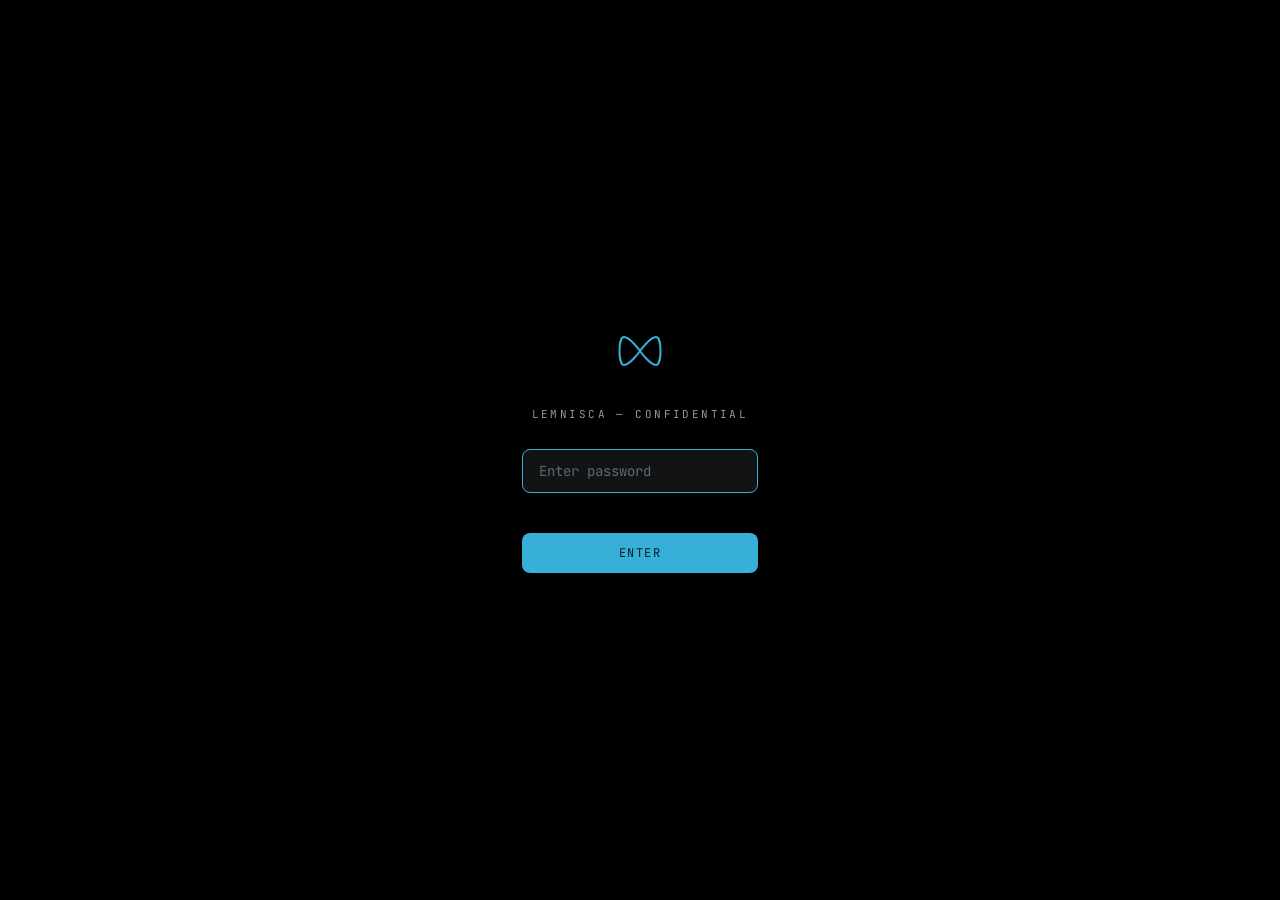
==== login.html @ b4c7c3ba "Initial commit — Lemnisca investor update site" ====
<!DOCTYPE html>
<html lang="en">
<head>
  <meta charset="UTF-8" />
  <meta name="viewport" content="width=device-width, initial-scale=1.0" />
  <title>Lemnisca — Access</title>
  <meta name="robots" content="noindex, nofollow" />
  <link rel="icon" type="image/png" href="./Assets/favicon.png" />
  <link rel="apple-touch-icon" href="./Assets/favicon.png" />
  <link rel="preconnect" href="https://fonts.googleapis.com" />
  <link rel="preconnect" href="https://fonts.gstatic.com" crossorigin />
  <link href="https://fonts.googleapis.com/css2?family=JetBrains+Mono:wght@400;500&display=swap" rel="stylesheet" />
  <style>
    *, *::before, *::after { box-sizing: border-box; margin: 0; padding: 0; }
    html, body {
      height: 100%; background: #000; color: #f4f5f6;
      font-family: "JetBrains Mono", ui-monospace, monospace;
      -webkit-font-smoothing: antialiased;
    }
    body { display: flex; align-items: center; justify-content: center; }

    .gate {
      width: 100%; max-width: 360px; padding: 0 24px;
      display: flex; flex-direction: column; align-items: center; gap: 0;
    }

    .logo-mark {
      width: 48px; height: 48px; margin-bottom: 32px;
    }

    .label {
      font-size: 11px; letter-spacing: 0.22em; text-transform: uppercase;
      color: #92989c; margin-bottom: 28px; text-align: center;
    }

    input[type="password"] {
      width: 100%; padding: 12px 16px;
      background: #111315; border: 1px solid rgba(255,255,255,0.18);
      border-radius: 8px; color: #f4f5f6;
      font-family: inherit; font-size: 14px;
      outline: none; transition: border-color .2s;
      margin-bottom: 10px;
    }
    input[type="password"]:focus { border-color: #38afd8; }
    input[type="password"]::placeholder { color: #62686c; }

    .err {
      font-size: 12px; color: #e05c5c; min-height: 18px;
      margin-bottom: 12px; text-align: center; width: 100%;
    }

    button {
      width: 100%; padding: 12px;
      background: #38afd8; border: none; border-radius: 8px;
      color: #04222c; font-family: inherit; font-size: 12px;
      letter-spacing: 0.12em; text-transform: uppercase;
      cursor: pointer; transition: background .2s;
    }
    button:hover { background: #5bc7ec; }
  </style>
</head>
<body>
  <div class="gate">
    <!-- Lemnisca lemniscate mark (inline SVG so no extra request) -->
    <svg class="logo-mark" viewBox="0 0 48 48" fill="none" xmlns="http://www.w3.org/2000/svg">
      <path d="M24 24C24 24 14 10 8 10C2 10 2 38 8 38C14 38 24 24 24 24Z" stroke="#38afd8" stroke-width="2" fill="none"/>
      <path d="M24 24C24 24 34 10 40 10C46 10 46 38 40 38C34 38 24 24 24 24Z" stroke="#38afd8" stroke-width="2" fill="none"/>
    </svg>

    <p class="label">Lemnisca &mdash; Confidential</p>

    <form method="POST" action="/api/auth" id="loginForm">
      <input type="password" name="password" id="pwInput" placeholder="Enter password" autofocus autocomplete="current-password" />
      <div class="err" id="errMsg">
        <!-- show error from ?error=1 query param -->
      </div>
      <button type="submit">Enter</button>
    </form>
  </div>

  <script>
    if (new URLSearchParams(location.search).get('error') === '1') {
      document.getElementById('errMsg').textContent = 'Incorrect password.';
    }
  </script>
</body>
</html>
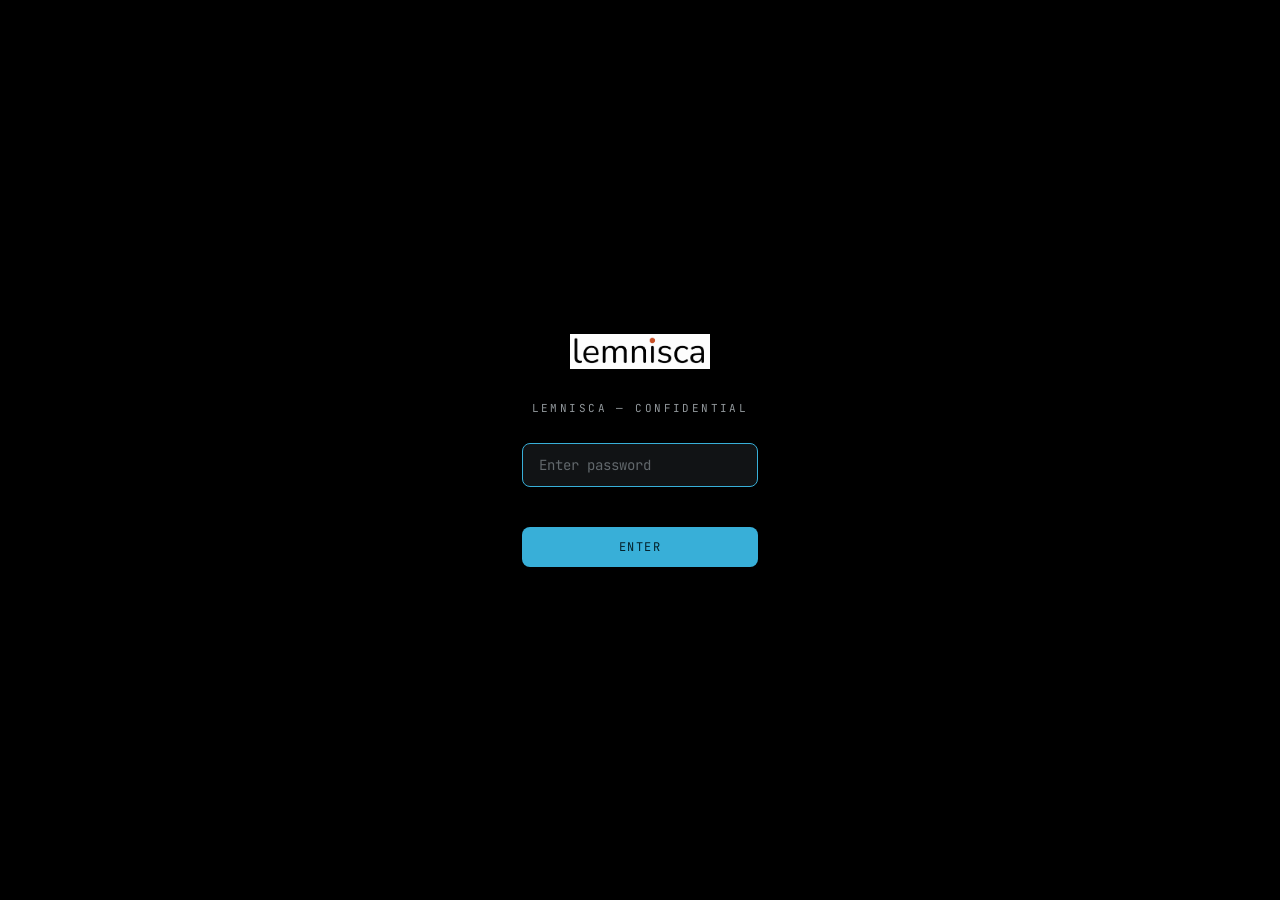
==== commit 3b3e1bf0: "Add real logo to login page" ====
--- a/login.html
+++ b/login.html
@@ -61,11 +61,7 @@
 </head>
 <body>
   <div class="gate">
-    <!-- Lemnisca lemniscate mark (inline SVG so no extra request) -->
-    <svg class="logo-mark" viewBox="0 0 48 48" fill="none" xmlns="http://www.w3.org/2000/svg">
-      <path d="M24 24C24 24 14 10 8 10C2 10 2 38 8 38C14 38 24 24 24 24Z" stroke="#38afd8" stroke-width="2" fill="none"/>
-      <path d="M24 24C24 24 34 10 40 10C46 10 46 38 40 38C34 38 24 24 24 24Z" stroke="#38afd8" stroke-width="2" fill="none"/>
-    </svg>
+    <img src="./Assets/logo_black.png" alt="Lemnisca" style="width:140px;height:auto;margin-bottom:32px;filter:invert(1);" />
 
     <p class="label">Lemnisca &mdash; Confidential</p>
 
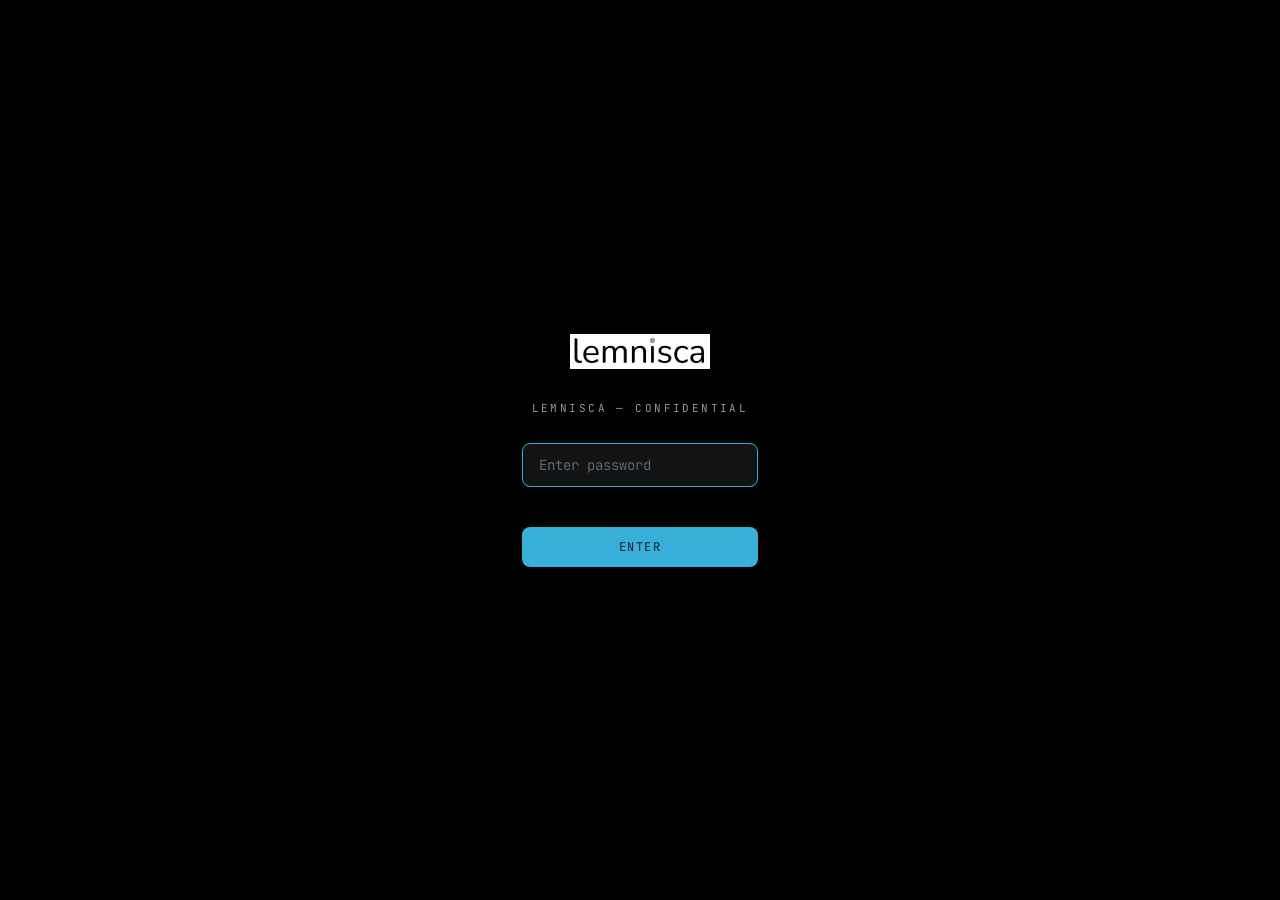
==== commit db054d80: "Use proper white transparent logo on login page" ====
--- a/login.html
+++ b/login.html
@@ -61,7 +61,7 @@
 </head>
 <body>
   <div class="gate">
-    <img src="./Assets/logo_black.png" alt="Lemnisca" style="width:140px;height:auto;margin-bottom:32px;filter:invert(1);" />
+    <img src="./Assets/logo_white.png" alt="Lemnisca" style="width:140px;height:auto;margin-bottom:32px;" />
 
     <p class="label">Lemnisca &mdash; Confidential</p>
 
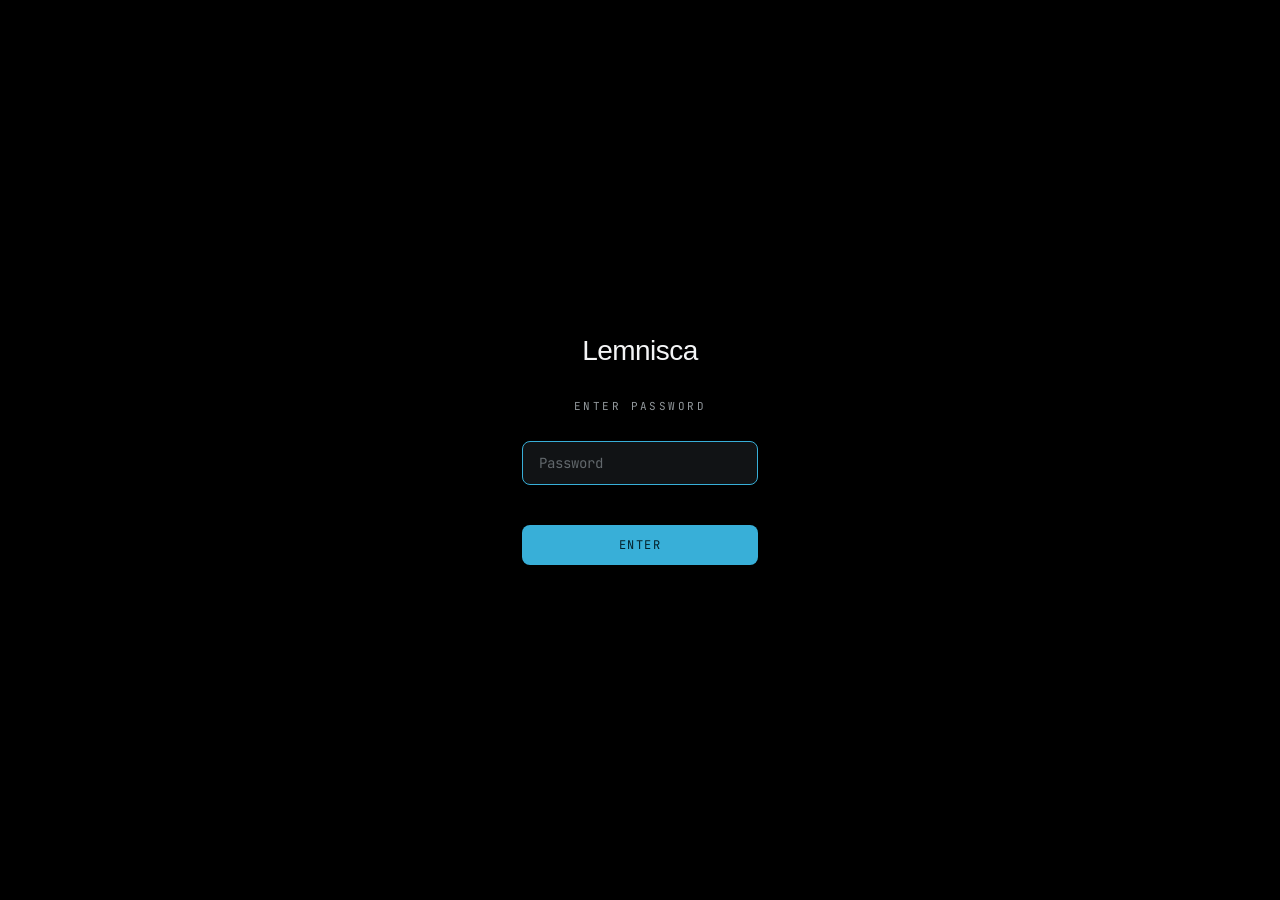
==== commit d605e90e: "Simplify login page — text logo, enter password label" ====
--- a/login.html
+++ b/login.html
@@ -61,12 +61,12 @@
 </head>
 <body>
   <div class="gate">
-    <img src="./Assets/logo_white.png" alt="Lemnisca" style="width:140px;height:auto;margin-bottom:32px;" />
+    <p style="font-size:28px;font-weight:400;letter-spacing:-0.02em;color:#f4f5f6;margin-bottom:32px;font-family:'Helvetica Neue',Helvetica,sans-serif;">Lemnisca</p>
 
-    <p class="label">Lemnisca &mdash; Confidential</p>
+    <p class="label">Enter password</p>
 
     <form method="POST" action="/api/auth" id="loginForm">
-      <input type="password" name="password" id="pwInput" placeholder="Enter password" autofocus autocomplete="current-password" />
+      <input type="password" name="password" id="pwInput" placeholder="Password" autofocus autocomplete="current-password" />
       <div class="err" id="errMsg">
         <!-- show error from ?error=1 query param -->
       </div>
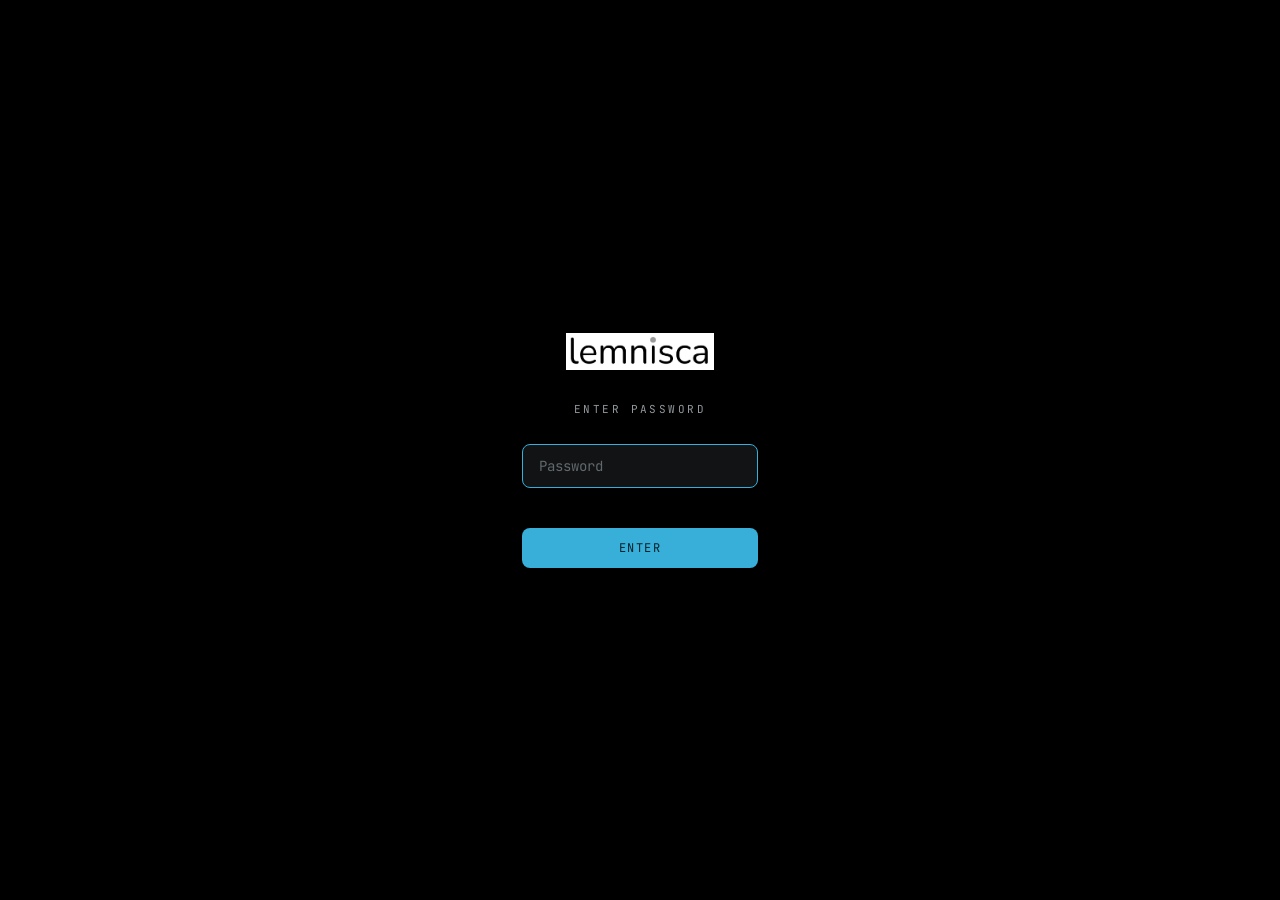
==== commit 9f038fb3: "Add logo to login page" ====
--- a/login.html
+++ b/login.html
@@ -61,11 +61,11 @@
 </head>
 <body>
   <div class="gate">
-    <p style="font-size:28px;font-weight:400;letter-spacing:-0.02em;color:#f4f5f6;margin-bottom:32px;font-family:'Helvetica Neue',Helvetica,sans-serif;">Lemnisca</p>
+    <img src="./Assets/logo_white.png" alt="Lemnisca" style="width:148px;height:auto;margin-bottom:32px;" />
 
     <p class="label">Enter password</p>
 
-    <form method="POST" action="/api/auth" id="loginForm">
+    <form method="POST" action="/api/auth" id="loginForm" onsubmit="fixAction(this)">
       <input type="password" name="password" id="pwInput" placeholder="Password" autofocus autocomplete="current-password" />
       <div class="err" id="errMsg">
         <!-- show error from ?error=1 query param -->
@@ -78,6 +78,11 @@
     if (new URLSearchParams(location.search).get('error') === '1') {
       document.getElementById('errMsg').textContent = 'Incorrect password.';
     }
+    function fixAction(form) {
+      if (location.pathname.startsWith('/investor-update')) {
+        form.action = '/investor-update/api/auth';
+      }
+    }
   </script>
 </body>
 </html>
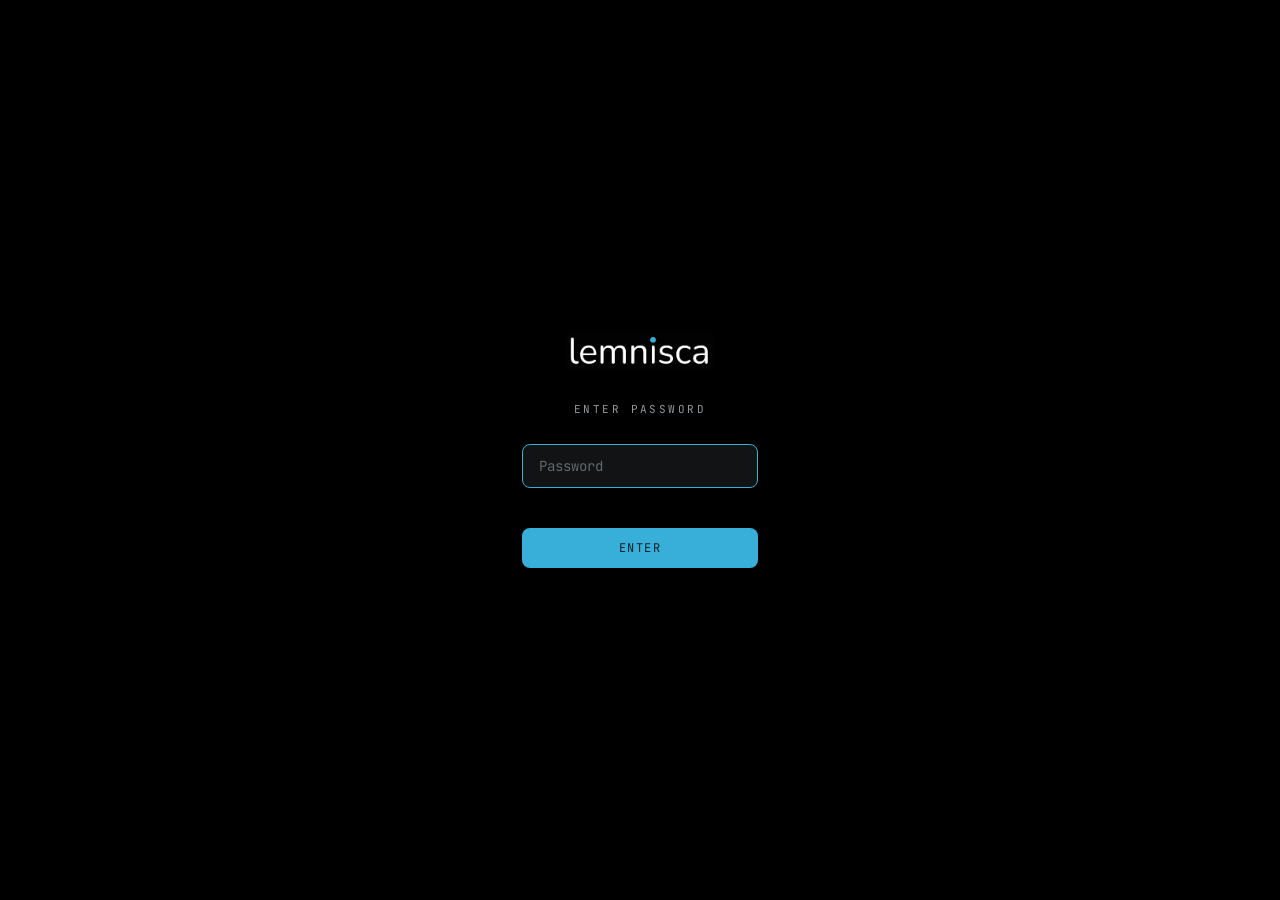
==== commit 6156d244: "logo change" ====
--- a/login.html
+++ b/login.html
@@ -61,7 +61,7 @@
 </head>
 <body>
   <div class="gate">
-    <img src="./Assets/logo_white.png" alt="Lemnisca" style="width:148px;height:auto;margin-bottom:32px;" />
+    <img src="./Assets/logo_black.png" alt="Lemnisca" style="width:148px;height:auto;margin-bottom:32px;" />
 
     <p class="label">Enter password</p>
 
